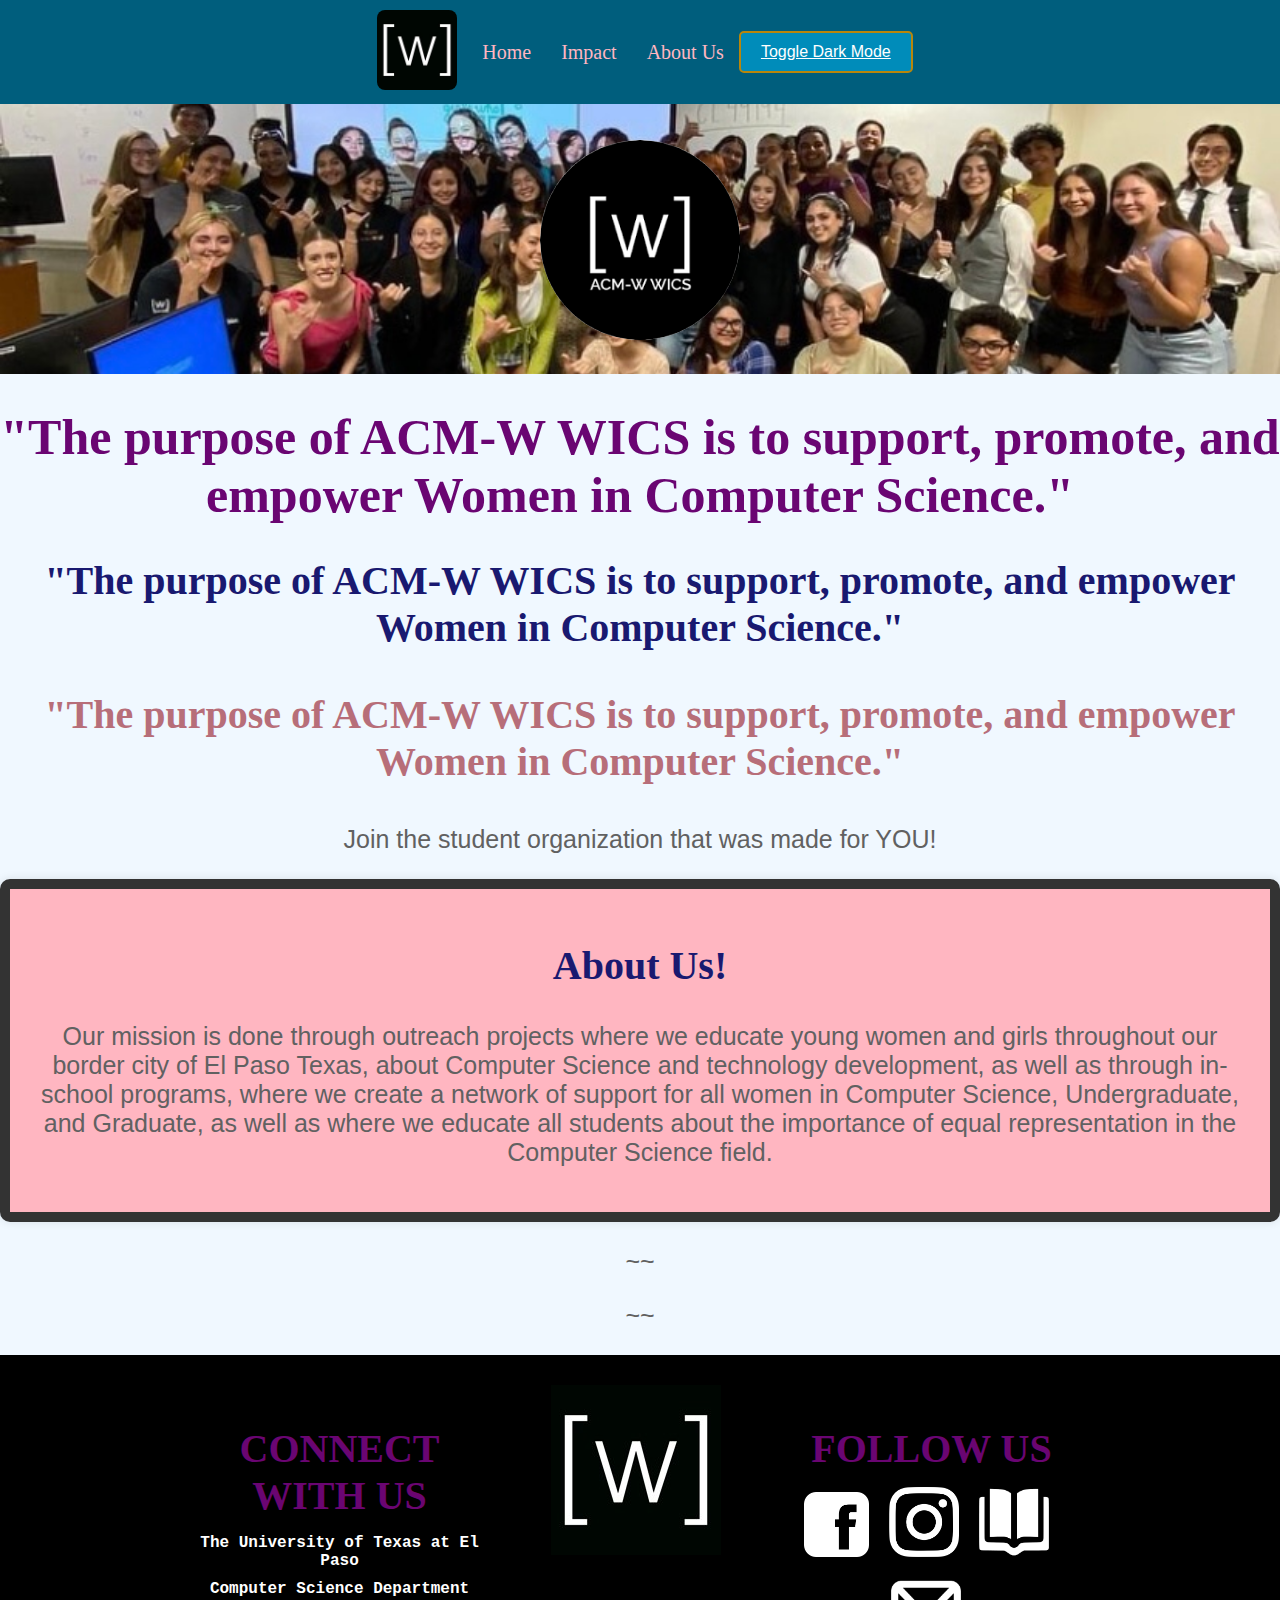
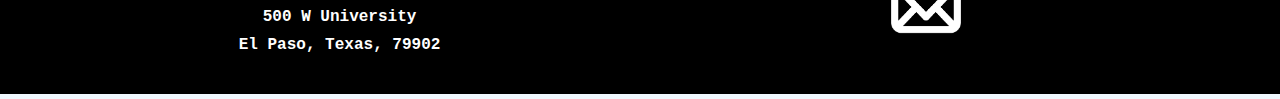
==== index.html @ bd43b9c1 "Add files via upload" ====
<!DOCTYPE html>
<html lang="en">
<head>
    <meta charset="utf-8">
    <meta name="viewport" content="width=device-width, initial-scale=1">
    <link rel="icon" href="ACMW Square.jpeg" type="image/jpeg">
    <title>ACM-W WICS @ UTEP</title>
    <link rel="stylesheet" href="reset.css" type="text/css">
    <link rel="stylesheet" href="style.css" type="text/css">
    <link rel="stylesheet" href="reset-webview.css" type="text/css">

<style>
  .modal {
    display: none;
    position: fixed;
    z-index: 2;
    left: 0;
    top: 0;
    width: 100%;
    height: 100%;
    background-color: rgba(0, 0, 0, 0.4);
    flex-direction: column;
    align-items: center;
    justify-content: center;
  }

  /* Add the styles for the modal content */
  .modal-content {
    background-color: lightsteelblue;
    color: black;
    text-align: center;
    font-size: 3rem;
    display: flex;
    justify-content: center;
    align-items: center;
  }

  /* Adjust the width of the text container within the modal */
  #modal-text-container {
    width: 20rem;
  }

  /* Add the styles for the revealable elements */
  .revealable {
    position: relative;
    transform: translateY(150px);
    opacity: 0;
    transition: all 2s ease;
  }

  /* Add the styles for the revealed elements */
  .revealable.active {
    transform: translateY(0);
    opacity: 1;
  }
</style>

  <div class="navbar ul">
      <ul>
	 <li><img src="ACMW Square.jpeg" alt="Logo"></li>
          <li><a href="index.html">Home</a></li>
          <li><a href="#section-impact">Impact</a></li>
          <li><a href="About_Us.html">About Us</a></li>
          <li><button id="theme-button">Toggle Dark Mode</button></li>
      </ul>
  </div>


  <div class="header-container">
      <div class="header-img">
        <img src="ACMW Circle.png" height="500"  alt="Logo">
      </div>
  </div>

</head>

<body>
    <h1>"The purpose of ACM-W WICS is to support, promote, and empower Women in Computer Science."</h1>
    <h2>"The purpose of ACM-W WICS is to support, promote, and empower Women in Computer Science."</h2>
    <h3> "The purpose of ACM-W WICS is to support, promote, and empower Women in Computer Science."</h3>

    <p>Join the student organization that was made for YOU!</p>
  
    <!--<div class="section revealable" id="section-about">-->
      <section class="diffback">
        <h2>About Us!</h2>
        <p>Our mission is done through outreach projects where we educate young women and girls throughout our border city of El Paso Texas, 
        about Computer Science and technology development, as well as through in-school programs, where we create a network of support for all women in Computer Science, 
        Undergraduate, and Graduate, as well as where we educate all students about the importance of equal representation in the Computer Science field.</p>
      </section>
	<p> ~~ </p>

      
      


      <p> ~~ </p>
    <!-- 

	-->
	<script src="index.js"></script>
	
<div class="footer">
    <div class="container">
        <div class="row">
        
            <div class="col-md-4">
                <h3>CONNECT WITH US</h3>
                <ul>
                    <li>The University of Texas at El Paso</li>
                    <li>Computer Science Department</li>
                    <li>500 W University</li>
                    <li>El Paso, Texas, 79902</li>
                </ul>
            </div>
            
            <div class="col-md-4">
                <img src="ACMW Square.jpeg">
            </div>

            <div class="col-md-4">
                <h3>FOLLOW US</h3>
                <ul class="social-icons">
                    <!--<div class="icon-container">-->
                      <li><img src="facebook.png" class="icon" width="65" height="65" data-destination="https://www.facebook.com/acmwwics/" onclick="redirectToPage(this)"></li>
                      <li><img src="instagram.png" class="icon" width="70" height="70" data-destination="https://www.instagram.com/acmw.wics.utep/" onclick="redirectToPage(this)"></li>
                      <li><img src="icon.png" class="icon" width="70" height="70" data-destination="https://minetracker.utep.edu/organization/acmw" onclick="redirectToPage(this)"></li>
                      <li><img src="white email.png" class="icon" width="70" height="70" data-destination="mailto:acmw@utep.edu" onclick="redirectToPage(this)"></li>
                    
                </ul>
            </div>
        </div>
    </div>
</div>

	
    

  <div id="thanks-modal" class="modal">
    <div class="modal-content">
      <div id="modal-text-container">
        <p id="thanks-modal-content">Thank you for supporting our cause, <span id="modal-person-name"></span>!</p>
      </div>
      <img src="Vector.jpeg" alt="Modal Image" id="modal-image">
    </div>
  </div>

  <script src="index.js"></script>

</body>
</html>
---- style.css ----
html{}
/* Part 1: Navbar */

/* General style rule set for all items in ul */
.navbar ul {
  background-color: #005E7D;
  text-align: center; 
  padding: 10px 0;
  font-size: 16px; 
  list-style-type: none;
  overflow: hidden;
  position: fixed;
  top: 0;
  width: 100%;
  margin-top: 0px;
  z-index: 1000;
  color: white;
  display: flex; /* Use flexbox for centering */
  align-items: center; /* Center vertically */
  justify-content: center; /* Center horizontally */
}
.navbar img {
  max-width: 100px;
  height: auto;
  width: 80%;
  border-radius: 10%;
}

/* Style rule set for individual li */
.navbar ul li {
  color: white;
  margin: 0px;
  margin-top: 0px;
  display: inline-block; /* Align list items horizontally */
}


/* Style rule set for individual li link */
.navbar ul li a {
    font-family: bungee;
    text-align: center;
    font-size: 20px;
    display: block;
    text-decoration: none;
    color: lightpink;
    padding: 10px 15px;
    margin-top: 0px;
}

/* Style rule set for hovered link */
.navbar ul li a:hover {
  /*background-color: #555; */
  text-align: center;
  color: white;
  font-weight: bold;
  margin-top: 0px;
}

/* Part 2: Flexbox */

/* General style rule set for flex container */
.flex-container {
  display: flex;
  flex-direction: row;
  gap: 20px;
}

/* Style rules for flex-item 1 */
.flex-item:nth-of-type(1) {

}
/* Style rules for flex-item 2 */
.flex-item:nth-of-type(2) {

}
/* Style rules for flex-item 3 */
.flex-item:nth-of-type(3) {

}
/* Style set for all flex-items */
.flex-item {
    background: white;
    color: black;
    font-weight: bold;
    text-align: center;
}

body {
  overflow-x: hidden;
    /* Add a background color or image */
    background-color: aliceblue;
    background-image: url('');

    /* Customize the font, size, and color for text*/
    font-family: 'Times New Roman', Times, serif;
    font-size: 16px;
    color: darkblue;
    text-align: center;

    /* Adjust the padding and margins */
    padding-top: 0;
    padding-left: 0;
    padding-right: 0;
    padding-bottom: 0;

    margin-top: 0;
    margin-left: 0;
    margin-right: 0;
    margin-bottom: 0;
}
/*
  Style Text
*/
h1 {
  font-family: Georgia, 'Times New Roman', Times, serif;
    font-size: 50px;
    color: #6A0572;
  text-align: center;
}
h2 {
  font-family: Georgia, 'Times New Roman', Times, serif;
    font-size: 40px;
    color: midnightblue;
  text-align: center;
}
h3 {
  font-family: Georgia, 'Times New Roman', Times, serif;
    font-size: 40px;
    color: #B76E79;
  text-align: center;
}
p {
  font-family: 'Lucida Sans', 'Lucida Sans Regular', 'Lucida Grande', 'Lucida Sans Unicode', Geneva, Verdana, sans-serif;
    font-size: 25px;
    color: #616161;
  text-align: center;
}
a:link {
    color: #0077cc; 
    text-decoration: none; 
  text-align: center;
}
a:visited {
    color: #551a8b; 
    text-decoration: none; 
}
a:hover {
    color: #ff6600; 
    text-decoration: underline; 
}
a:active {
    color: #ff0000; /*(clicked) */
    text-decoration: underline; 
}

.diffback{
  background-color: lightpink;  
  color: #fff; /* Set text color to be visible on the background */
  padding: 20px; /* Adjust padding based on your design */
  border: 10px solid #333; /* Add a border with a color of your choice */
  border-radius: 10px; /* Optional: Add rounded corners for a softer look */
  box-shadow: 0 0 10px rgba(0, 0, 0, 0.1);
}
/*
  Style Lists
*/
ol {

}
ol li {

}
ul {
  list-style: square; /* List style type */
  padding-left: 20px;
}
ul li {

}
.special-text {
  color: red; 
  font-weight: bold; 
  text-transform: uppercase; 
  font-size: 18px; 
}
#unique-element {
  background-color: #0077cc; /* Background color */
  color: white; /* Text color */
  font-family: 'Helvetica Neue', sans-serif; /* Font family */
  text-align: center; /* Text alignment */
  font-size: 24px; /* Larger font size */
}

/*
  Style Buttons
*/
button {
  background-color:  #008CBA;
  border: none;
  color: white;
  font-size: 16px;
  text-align: center;
  padding: 15px 32px;
  cursor: pointer;
}
.header-container {
  background-image: url('WiCS.jpg');
  background-size: cover; 
  background-position: center; /* Center the background image */
  color: #fff;
  padding: 20px;
  text-align: center;
  padding-top: 30px;
  margin-bottom: 20px;
  display: flex;
  flex-direction: column;
  margin-top: 100px;
}
.header-img img{
  max-width: 200px;
  height: auto;
  margin: 10px 20px;
  width: 80%;
  border-radius: 50%;
}
.header-item:nth-of-type(1) {
  float: left;
  width: 35%;
}
.header-item:nth-of-type(2) {
  float: right;
  width: 65%;
}
.header-button {
  background-color: darkred;
  color: #fff;
  padding: 10px 20px;
  text-decoration: none;
  margin: 5px;
  display: inline-block;
  text-align: center;
  font-size: 18px;
  cursor: poiner;
  border: 2px solid black;
}

.footer {
    background-color: black;
    color: #fff;
    padding: 30px 0;
    font-family: 'Montserrat', monospace;
    font-weight: bold;
}

.footer .container {
    max-width: 90%;
    margin: 0 auto;
    padding: 0 15px;
}

.footer .row {
    display: flex;
    flex-wrap: wrap;
    margin-right: -15px;
    margin-left: -15px;
}

.footer .col-md-4 {
    flex: 1;
    max-width: 33%;
    text-align: center;
}

.footer h3 {
    margin-bottom: 15px;
    color: #6A0572;
}

.footer ul {
    list-style: none;
    margin: 0px;
    padding: 0;
}

.footer li {
    margin-bottom: 10px;
}

.social-icons li {
    display: inline-block;
    margin-right: 10px;
}

.social-icons li a {
    color: white;
    font-size: 30px;
}


.body-img{
  /*size: cover;*/
  height: auto;
  width: auto;
}


/* Add style to button */
#theme-button {
  text-decoration: underline; 
  font-family: 'Helvetica Neue', sans-serif; /* Change the font of the text */
  color: white; /* Change the text color to white */
  padding: 10px 20px; /* Add padding to increase the clickable area */
  border: 2px solid darkgoldenrod; /* Add a solid border with a color */
  border-radius: 5px; /* Add rounded corners */
}

/* Customize Dark Mode Theme */
.dark-mode {
  background-color: darkblue;
  color: white;
}

/* Set up Flexbox for the petition container */
.petition-container {
  display: flex;          /* Display children in a row */
  flex-direction: row;    /* Align children in a row */
  gap: 20px;              /* Space between children */
  width: 100%;            /* Occupy the full width */
  padding-bottom: 50px;   /* Add padding at the bottom */
}

/* Style for the petition paragraph */
.petition-para {
  width: 55%;             /* Occupy 55% of the container width */
  padding-right: 10px;    /* Add some right padding */
}

/* Style for the signatures */
.signatures {
  width: 45%;             /* Occupy 45% of the container width */
  padding-right: 10px;    /* Add some right padding */
}


/* Add to CSS file */
.error {
  border-style: solid;
  border-width: 2px;
  border-color: red;
  background:pink;
}

let animation {
  revealDistance: 150,
  initialOpacity: 0,
  transitionDelay: 0,
  transitionDuration: '2s',
  transitionProperty: 'all',
  transitionTimingFunction: 'ease'
};

/* Add this to your CSS file */

/* Style for revealable elements */
.revealable {
  position: relative;
  transform: translateY(150px);
  opacity: 0;
  transition: all 2s ease;
}

/* Style for revealed elements */
.revealable.active {
  transform: translateY(0);
  opacity: 1;
}

<style>
  /* the modal that covers the background and prevents user interactions */
  .modal {
    display: none;
    position: fixed;
    z-index: 2;
    left: 0;
    top: 0;
    width: 100%;
    height: 100%;
    background-color: rgba(0,0,0,0.4);
    flex-direction: column;
    align-items: center;
    justify-content: center;
  }

  /* box that contains all the content and images */
  .modal-content {
    background-color: lightsteelblue;
    color: black;
    text-align: center;
    font-size: 3rem;
    display: flex;
    justify-content: center;
    align-items: center;
  }

  #thanks-modal-content {
    width: 20rem;
  }

  #modal-text-container {
    width: 20rem;
    display: flex;
    flex-direction: column;
    align-items: center;
    justify-content: center;
  }
</style>

/* Add the following styles for the modal close button */
#modal-close-button {
  background-color: #555;
  color: white;
  border: none;
  padding: 10px 20px;
  cursor: pointer;
  margin-top: 20px;
}

/* Add the following styles to the body when the modal is open */
body.modal-open {
  overflow: hidden; /* Prevent scrolling when the modal is open */
}

/* Add the following styles for the reduce motion button */
#reduceMotionButton {
  text-decoration: underline;
  font-family: 'Helvetica Neue', sans-serif;
  color: white;
  padding: 10px 20px;
  border: 2px solid darkgoldenrod;
  border-radius: 5px;
  margin-left: 20px;
}
.revealable {
  position: relative;
  transform: translateY(150px);
  opacity: 0;
  transition: all 2s ease;
}
/* Add the styles for the revealed elements */
.revealable.active {
  transform: translateY(0);
  opacity: 1;
}

/* Officer Pictures*/

.container{
  width: auto; /* 100% */
  height: auto;
  display: flex;
  justify-content: space-around;
  align-items: center;
  flex-direction: wrap;
}
.container .card{
  position: relative;
  width: auto; 
  height: auto;
  margin: 10px;
  padding: 15px;
  background: linear-gradient(60deg, #e91e63 0%, #03a9f4 100%);
  overflow: hidden;
  border-radius: 20px;
  box-shadow: 0px 0px 15px rgba(0,0,0,0.3);
  transition: 0.3s ease;
}
.container .card h2{
  z-index: 99;
  position: absolute;
  bottom: 25px;
  right: auto;
  font-size: 40px;
  font-weight: 700;
  color: #fff;
  pointer-events: none;
  transition: 0.2s ease;
  text-shadow: 0 0 15px rgba(0,0,0,0.5);
}
.container .card p{
  z-index: 99;
  position: absolute;
  bottom: 70px;
  right: 130px;
  width: 150px;
  font-size: 12px;
  color: #fff;
  opacity: 0;
  text-align: right;
  letter-spacing: 1px;
  transition: 0.2s ease;
}
.container .card span{
  z-index: 99;
  position: absolute;
  top: 60px;
  right: 35px;
  color: #fff;
  font-size: 12px;
  letter-spacing: 1px;
  writing-mode: vertical-lr;
  transition: 0.2s ease;
  opacity: 0.7;
}
.container .card .pic{
  z-index: 100;
  background-size: cover;
  border-radius: 12px;
  filter: grayscale(100%);
  transition: 0.3s ease;
}
.container .card button{
  position: absolute;
  right: 30px;
  bottom: 40px;
  width: 30px;
  height: 30px;
  background-color: #772a9b;
  border: none;
  border-radius: 30px;
  cursor: pointer;
  outline: none;
  opacity: 1;
  transition: 0.3s ease;
}
.container .card .icon-container {
  position: absolute;
  bottom: 10px;
  transform: translateX(-50%);
  opacity: 0;
  transition: 0.2s ease;
}

.container .card .icon-container .icon {
  font-size: 24px;
  color: #fff;
  cursor: pointer;
}

.container .card:hover .icon-container {
  opacity: 1;
  right: 0px;
}
.container .card:hover button{
  transform: scale(16.5);
  opacity: 0.5;
}
.container .card:hover h2{
  bottom: 80px;
  right: 50px;
}
.container .card:hover p{
  opacity: 1;
  right: 60px;
}
.container .card:hover span{
  opacity: 0;
  top: 80px;
}
.container .card:hover .pic{
  filter: grayscale(0);
  width: 470px;
}
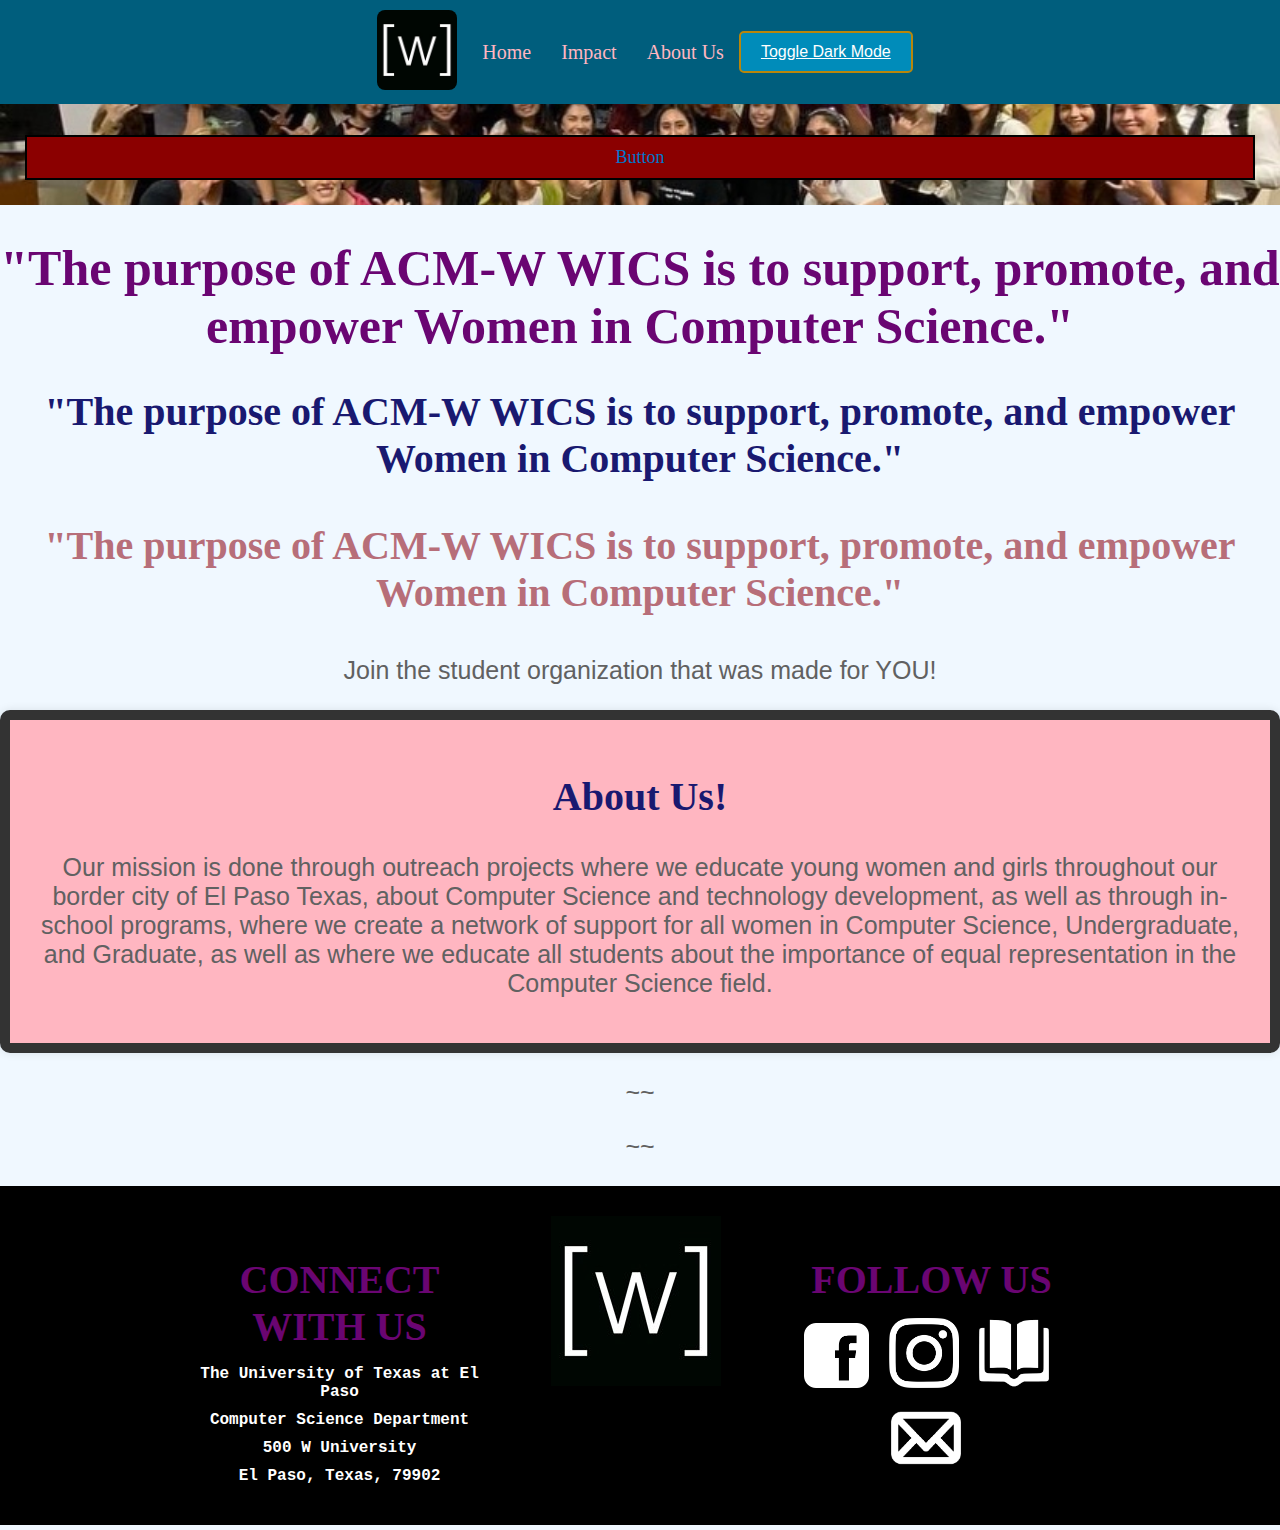
==== commit d0ec62bd: "Update index.html" ====
--- a/index.html
+++ b/index.html
@@ -66,11 +66,20 @@
   </div>
 
 
-  <div class="header-container">
-      <div class="header-img">
-        <img src="ACMW Circle.png" height="500"  alt="Logo">
-      </div>
+  <div class="header-container" style="background-image: url('WiCS.jpg');">
+  <div class="header-img">
+    <img src="women.jpg" alt="Image 1">
+    <img src="hallowen.jpg" alt="Image 2">
+    <img src="google.jpg" alt="Image 3">
   </div>
+  <div class="header-item header-item-1">
+    <!-- Content for the left side of the header -->
+  </div>
+  <div class="header-item header-item-2">
+    <!-- Content for the right side of the header -->
+  </div>
+  <a href="#" class="header-button">Button</a>
+</div>
 
 </head>
 
@@ -148,4 +157,4 @@
   <script src="index.js"></script>
 
 </body>
-</html>+</html>
--- a/style.css
+++ b/style.css
@@ -204,9 +204,10 @@
   cursor: pointer;
 }
 .header-container {
-  background-image: url('WiCS.jpg');
-  background-size: cover; 
-  background-position: center; /* Center the background image */
+  position: relative;
+  overflow: hidden;
+  background-size: cover;
+  background-position: center;
   color: #fff;
   padding: 20px;
   text-align: center;
@@ -217,16 +218,48 @@
   margin-top: 100px;
 }
 .header-img img{
-  max-width: 200px;
+  max-width: 100%; /* Use 100% to make sure the image stays within its container */
   height: auto;
-  margin: 10px 20px;
-  width: 80%;
   border-radius: 50%;
-}
+  opacity: 0; /* Initially hide all images */
+  position: absolute;
+  top: 0;
+  left: 0;
+  transition: opacity 1s ease-in-out; /* Add a smooth transition effect */
+}
+/* Keyframes for the slideshow effect */
+@keyframes fadeInOut {
+  0% {
+    opacity: 0;
+  }
+  25% {
+    opacity: 1;
+  }
+  75% {
+    opacity: 1;
+  }
+  100% {
+    opacity: 0;
+  }
+}
+/* Apply the animation to each image with a delay for the timing */
+.header-img img:nth-child(1) {
+  animation: fadeInOut 12s infinite 0s; /* Change the duration and delay accordingly */
+}
+
+.header-img img:nth-child(2) {
+  animation: fadeInOut 12s infinite 4s; /* Adjust the delay to sync with the first image */
+}
+
+.header-img img:nth-child(3) {
+  animation: fadeInOut 12s infinite 8s; /* Adjust the delay to sync with the second image */
+}
+
 .header-item:nth-of-type(1) {
   float: left;
   width: 35%;
 }
+
 .header-item:nth-of-type(2) {
   float: right;
   width: 65%;
@@ -240,7 +273,7 @@
   display: inline-block;
   text-align: center;
   font-size: 18px;
-  cursor: poiner;
+  cursor: pointer; /* Correct the typo in cursor property */
   border: 2px solid black;
 }
 
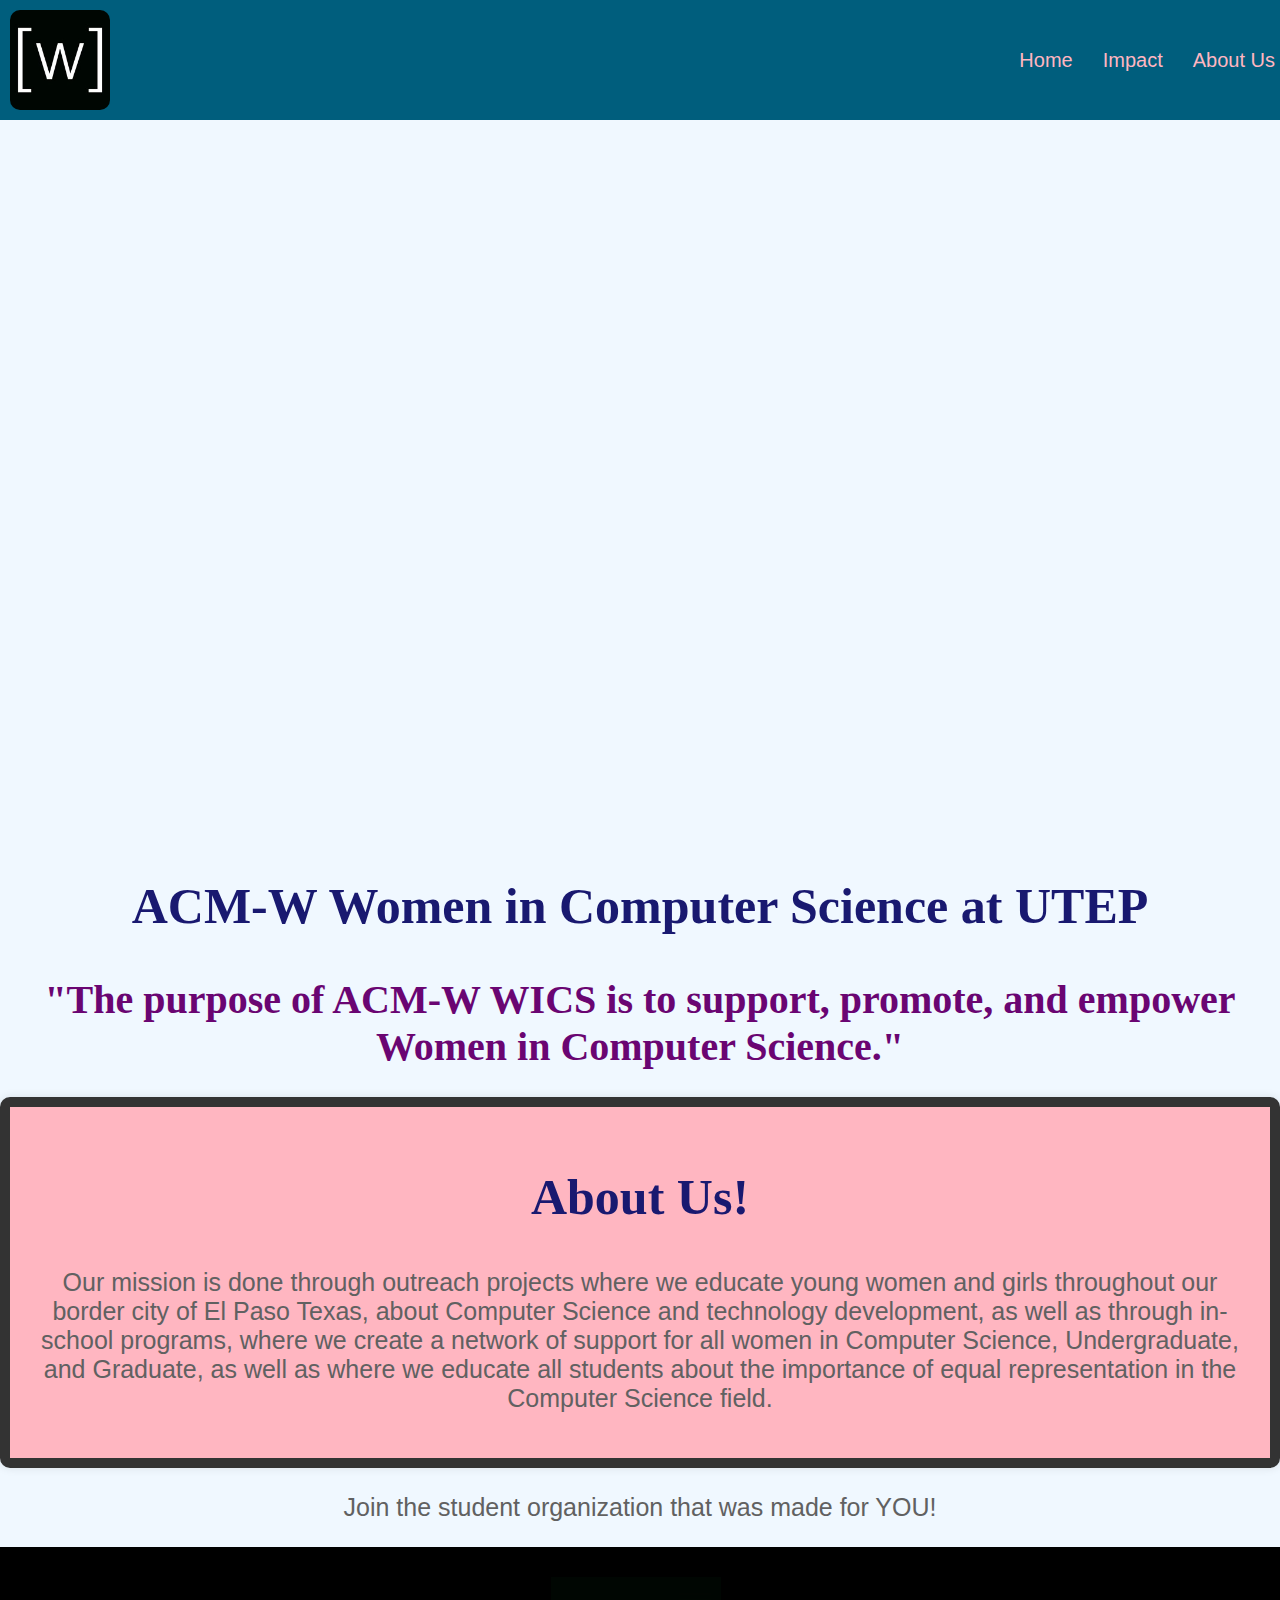
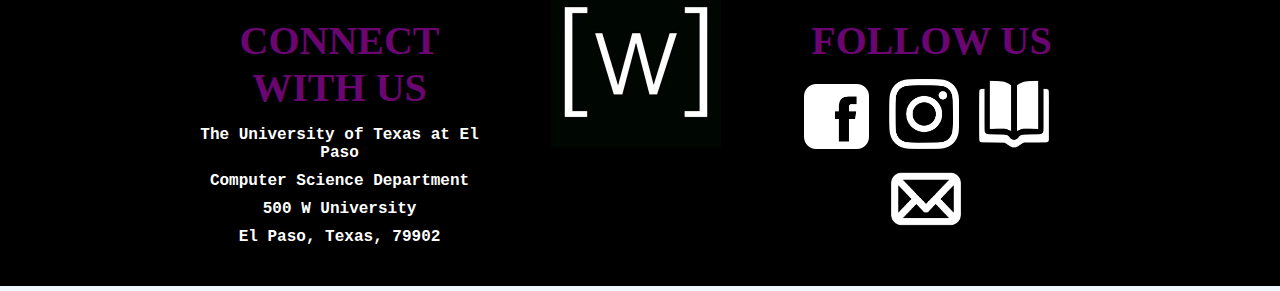
==== commit 518142ae: "Update index.html" ====
--- a/index.html
+++ b/index.html
@@ -55,58 +55,45 @@
   }
 </style>
 
-  <div class="navbar ul">
-      <ul>
-	 <li><img src="ACMW Square.jpeg" alt="Logo"></li>
-          <li><a href="index.html">Home</a></li>
-          <li><a href="#section-impact">Impact</a></li>
-          <li><a href="About_Us.html">About Us</a></li>
-          <li><button id="theme-button">Toggle Dark Mode</button></li>
-      </ul>
+  <div class="navbar">
+    <img src="ACMW Square.jpeg" alt="Logo">
+    <ul>
+        <li><a href="index.html">Home</a></li>
+        <li><a href="#section-impact">Impact</a></li>
+        <li><a href="About_Us.html">About Us</a></li>
+        <!--<li><button id="theme-button">Toggle Dark Mode</button></li>-->
+    </ul>
   </div>
 
 
-  <div class="header-container" style="background-image: url('WiCS.jpg');">
+
+
+  <div class="header-container">
   <div class="header-img">
-    <img src="women.jpg" alt="Image 1">
-    <img src="hallowen.jpg" alt="Image 2">
-    <img src="google.jpg" alt="Image 3">
+    <img src="women.jpg" alt="Image 1" />
+    <img src="hallowen.jpg" alt="Image 2" />
+    <img src="google.jpg" alt="Image 3" />
   </div>
-  <div class="header-item header-item-1">
-    <!-- Content for the left side of the header -->
-  </div>
-  <div class="header-item header-item-2">
-    <!-- Content for the right side of the header -->
-  </div>
-  <a href="#" class="header-button">Button</a>
+  <!--<button class="header-button prev-button">Previous</button>
+  <button class="header-button next-button">Next</button> -->
 </div>
+
 
 </head>
 
 <body>
+    <h2>ACM-W Women in Computer Science at UTEP</h2>
     <h1>"The purpose of ACM-W WICS is to support, promote, and empower Women in Computer Science."</h1>
-    <h2>"The purpose of ACM-W WICS is to support, promote, and empower Women in Computer Science."</h2>
-    <h3> "The purpose of ACM-W WICS is to support, promote, and empower Women in Computer Science."</h3>
-
-    <p>Join the student organization that was made for YOU!</p>
-  
-    <!--<div class="section revealable" id="section-about">-->
+    
       <section class="diffback">
         <h2>About Us!</h2>
         <p>Our mission is done through outreach projects where we educate young women and girls throughout our border city of El Paso Texas, 
         about Computer Science and technology development, as well as through in-school programs, where we create a network of support for all women in Computer Science, 
         Undergraduate, and Graduate, as well as where we educate all students about the importance of equal representation in the Computer Science field.</p>
       </section>
-	<p> ~~ </p>
 
-      
-      
-
-
-      <p> ~~ </p>
-    <!-- 
-
-	-->
+     <p>Join the student organization that was made for YOU!</p>
+    
 	<script src="index.js"></script>
 	
 <div class="footer">
--- a/style.css
+++ b/style.css
@@ -2,59 +2,82 @@
 /* Part 1: Navbar */
 
 /* General style rule set for all items in ul */
+/* Navbar container */
+.navbar {
+    display: flex;
+    justify-content: space-between;
+    align-items: center;
+    background-color: #005E7D;
+    padding: 10px;
+    position: fixed;
+    top: 0;
+    width: 100%;
+    z-index: 1000;
+}
+
+/* Logo */
+.navbar img {
+    max-width: 100px;
+    height: auto;
+    width: 80%;
+    border-radius: 10%;
+}
+
+/* Navigation list */
 .navbar ul {
-  background-color: #005E7D;
-  text-align: center; 
-  padding: 10px 0;
-  font-size: 16px; 
-  list-style-type: none;
-  overflow: hidden;
-  position: fixed;
-  top: 0;
-  width: 100%;
-  margin-top: 0px;
-  z-index: 1000;
-  color: white;
-  display: flex; /* Use flexbox for centering */
-  align-items: center; /* Center vertically */
-  justify-content: center; /* Center horizontally */
-}
-.navbar img {
-  max-width: 100px;
-  height: auto;
-  width: 80%;
-  border-radius: 10%;
-}
-
-/* Style rule set for individual li */
+    list-style-type: none;
+    margin: 0;
+    padding: 0;
+    display: flex;
+}
+
+/* Navigation items */
 .navbar ul li {
-  color: white;
-  margin: 0px;
-  margin-top: 0px;
-  display: inline-block; /* Align list items horizontally */
-}
-
-
-/* Style rule set for individual li link */
+    margin: 0;
+}
+
+/* Navigation links */
 .navbar ul li a {
-    font-family: bungee;
+    font-family: 'Bungee', sans-serif;
     text-align: center;
     font-size: 20px;
-    display: block;
     text-decoration: none;
     color: lightpink;
     padding: 10px 15px;
-    margin-top: 0px;
-}
-
-/* Style rule set for hovered link */
+    border-radius: 5px; /* Add rounded corners */
+    transition: background-color 0.3s, color 0.3s; /* Smooth transition */
+}
+
+/* Hover effect */
 .navbar ul li a:hover {
-  /*background-color: #555; */
-  text-align: center;
-  color: white;
-  font-weight: bold;
-  margin-top: 0px;
-}
+    color: white;
+    background-color: #003C4E; /* Darker background on hover */
+    font-weight: bold;
+}
+
+/* Responsive adjustments */
+@media (max-width: 768px) {
+    .navbar {
+        flex-direction: column;
+        align-items: flex-start;
+        padding: 20px;
+    }
+
+    .navbar ul {
+        margin-top: 10px;
+    }
+
+    .navbar ul li {
+        margin-bottom: 10px;
+    }
+
+    .navbar ul li:not(:first-child) {
+        margin-right: 0;
+    }
+}
+
+
+
 
 /* Part 2: Flexbox */
 
@@ -113,13 +136,13 @@
 */
 h1 {
   font-family: Georgia, 'Times New Roman', Times, serif;
-    font-size: 50px;
+    font-size: 40px;
     color: #6A0572;
   text-align: center;
 }
 h2 {
   font-family: Georgia, 'Times New Roman', Times, serif;
-    font-size: 40px;
+    font-size: 50px;
     color: midnightblue;
   text-align: center;
 }
@@ -203,6 +226,8 @@
   padding: 15px 32px;
   cursor: pointer;
 }
+
+/*Slide Pictures (header)*/
 .header-container {
   position: relative;
   overflow: hidden;
@@ -212,57 +237,47 @@
   padding: 20px;
   text-align: center;
   padding-top: 30px;
-  margin-bottom: 20px;
   display: flex;
   flex-direction: column;
-  margin-top: 100px;
-}
-.header-img img{
-  max-width: 100%; /* Use 100% to make sure the image stays within its container */
-  height: auto;
-  border-radius: 50%;
-  opacity: 0; /* Initially hide all images */
+  margin-top: 74px;
+  margin-left: -20px;
+  width: 100%;
+}
+.header-img {
+  width: 100%;
+  height: 711px; 
+  overflow: hidden;
+  position: relative;
+}
+.header-img img {
+  width: 100%;
+  height: 100%;
+  object-fit: cover;
+  opacity: 0;
   position: absolute;
   top: 0;
   left: 0;
-  transition: opacity 1s ease-in-out; /* Add a smooth transition effect */
-}
-/* Keyframes for the slideshow effect */
+  transition: opacity 1s ease-in-out;
+}
+.header-img img.active {
+  opacity: 1;
+}
 @keyframes fadeInOut {
-  0% {
+  0%, 100% {
     opacity: 0;
   }
-  25% {
+  25%, 75% {
     opacity: 1;
   }
-  75% {
-    opacity: 1;
-  }
-  100% {
-    opacity: 0;
-  }
-}
-/* Apply the animation to each image with a delay for the timing */
+}
 .header-img img:nth-child(1) {
-  animation: fadeInOut 12s infinite 0s; /* Change the duration and delay accordingly */
-}
-
+  animation: fadeInOut 12s infinite 0s;
+}
 .header-img img:nth-child(2) {
-  animation: fadeInOut 12s infinite 4s; /* Adjust the delay to sync with the first image */
-}
-
+  animation: fadeInOut 12s infinite 2s;
+}
 .header-img img:nth-child(3) {
-  animation: fadeInOut 12s infinite 8s; /* Adjust the delay to sync with the second image */
-}
-
-.header-item:nth-of-type(1) {
-  float: left;
-  width: 35%;
-}
-
-.header-item:nth-of-type(2) {
-  float: right;
-  width: 65%;
+  animation: fadeInOut 12s infinite 8s;
 }
 .header-button {
   background-color: darkred;
@@ -273,10 +288,22 @@
   display: inline-block;
   text-align: center;
   font-size: 18px;
-  cursor: pointer; /* Correct the typo in cursor property */
+  cursor: pointer;
   border: 2px solid black;
 }
-
+.prev-button, .next-button {
+  position: absolute;
+  top: 50%;
+  transform: translateY(-50%);
+}
+.prev-button {
+  left: 20px;
+}
+.next-button {
+  right: 20px;
+}
+
+/*Footer*/
 .footer {
     background-color: black;
     color: #fff;
@@ -284,46 +311,38 @@
     font-family: 'Montserrat', monospace;
     font-weight: bold;
 }
-
 .footer .container {
     max-width: 90%;
     margin: 0 auto;
     padding: 0 15px;
 }
-
 .footer .row {
     display: flex;
     flex-wrap: wrap;
     margin-right: -15px;
     margin-left: -15px;
 }
-
 .footer .col-md-4 {
     flex: 1;
     max-width: 33%;
     text-align: center;
 }
-
 .footer h3 {
     margin-bottom: 15px;
     color: #6A0572;
 }
-
 .footer ul {
     list-style: none;
     margin: 0px;
     padding: 0;
 }
-
 .footer li {
     margin-bottom: 10px;
 }
-
 .social-icons li {
     display: inline-block;
     margin-right: 10px;
 }
-
 .social-icons li a {
     color: white;
     font-size: 30px;
@@ -392,7 +411,7 @@
   transitionTimingFunction: 'ease'
 };
 
-/* Add this to your CSS file */
+
 
 /* Style for revealable elements */
 .revealable {
@@ -485,8 +504,8 @@
   opacity: 1;
 }
 
+
 /* Officer Pictures*/
-
 .container{
   width: auto; /* 100% */
   height: auto;
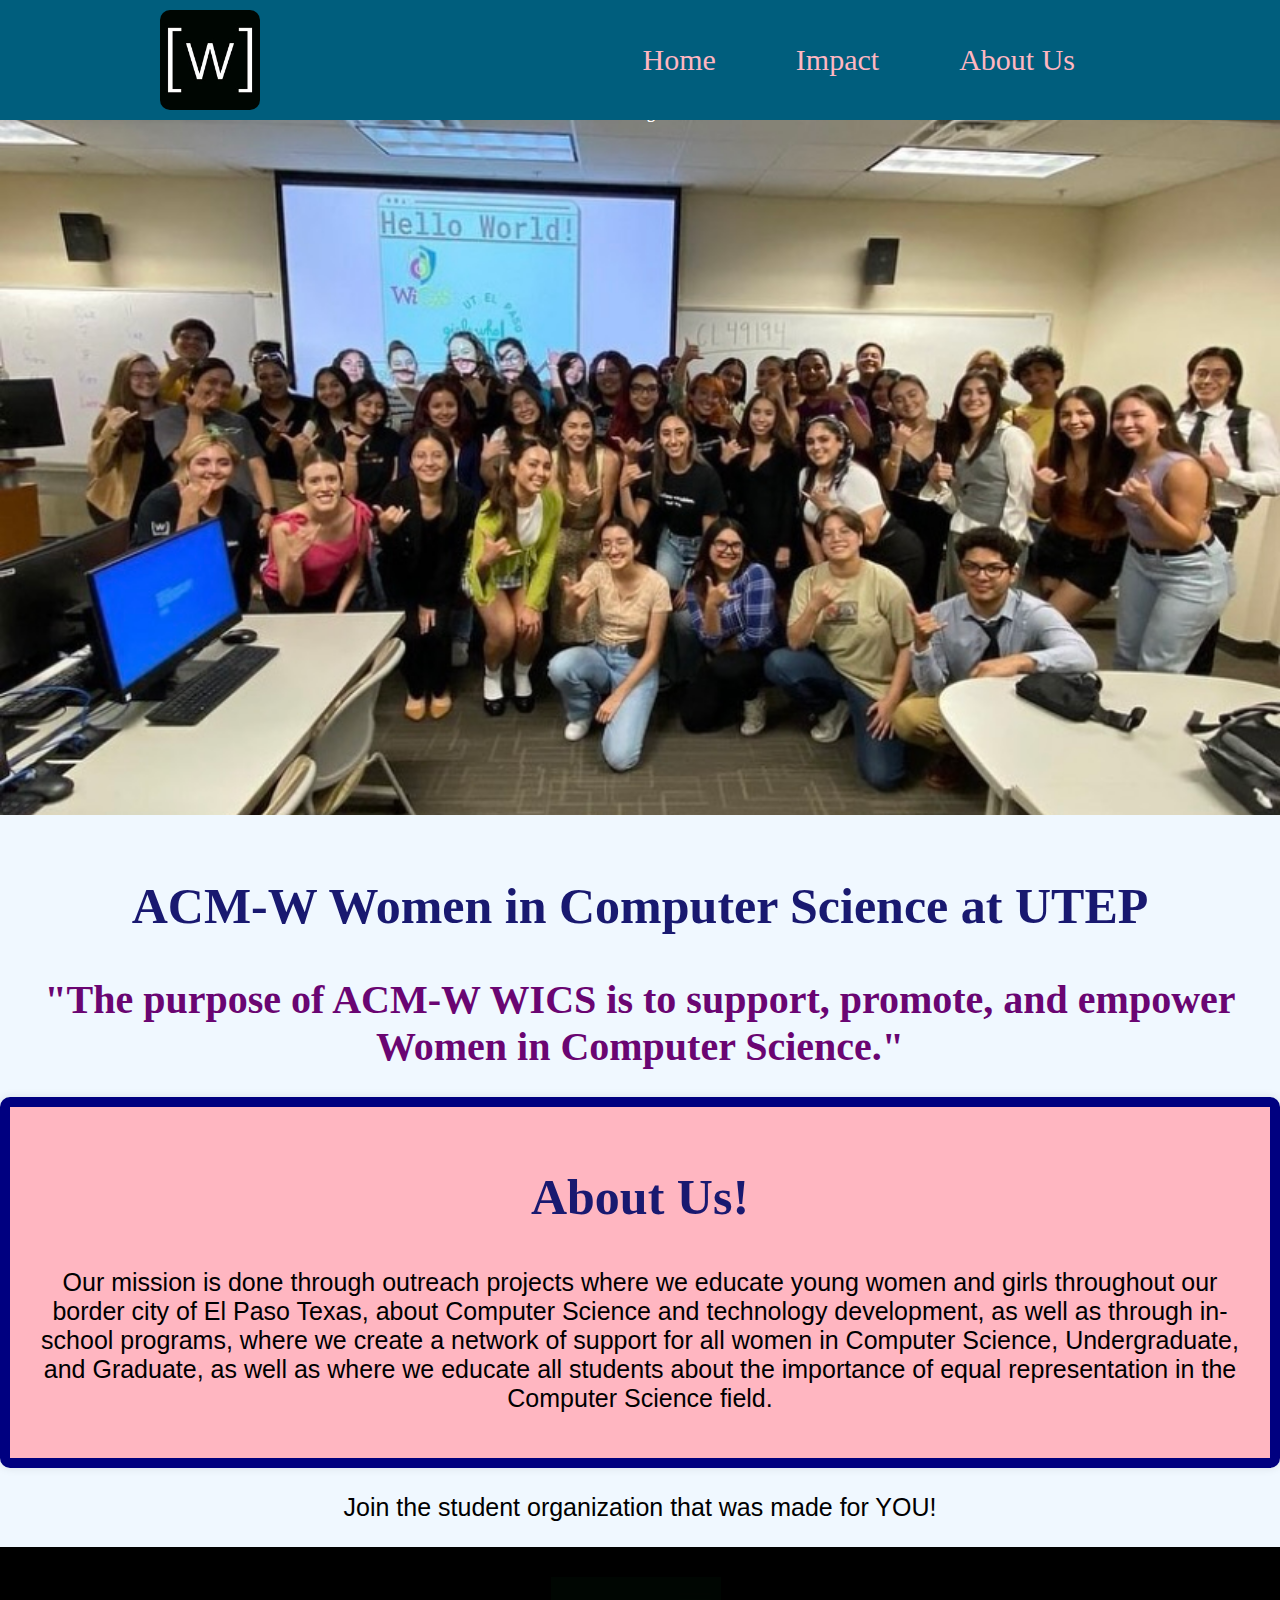
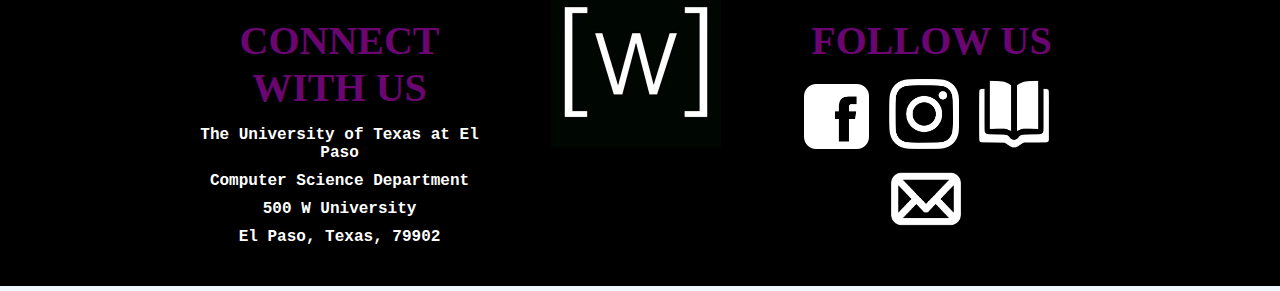
==== commit f7c80bdd: "Update index.html" ====
--- a/index.html
+++ b/index.html
@@ -5,55 +5,9 @@
     <meta name="viewport" content="width=device-width, initial-scale=1">
     <link rel="icon" href="ACMW Square.jpeg" type="image/jpeg">
     <title>ACM-W WICS @ UTEP</title>
-    <link rel="stylesheet" href="reset.css" type="text/css">
     <link rel="stylesheet" href="style.css" type="text/css">
-    <link rel="stylesheet" href="reset-webview.css" type="text/css">
 
-<style>
-  .modal {
-    display: none;
-    position: fixed;
-    z-index: 2;
-    left: 0;
-    top: 0;
-    width: 100%;
-    height: 100%;
-    background-color: rgba(0, 0, 0, 0.4);
-    flex-direction: column;
-    align-items: center;
-    justify-content: center;
-  }
-
-  /* Add the styles for the modal content */
-  .modal-content {
-    background-color: lightsteelblue;
-    color: black;
-    text-align: center;
-    font-size: 3rem;
-    display: flex;
-    justify-content: center;
-    align-items: center;
-  }
-
-  /* Adjust the width of the text container within the modal */
-  #modal-text-container {
-    width: 20rem;
-  }
-
-  /* Add the styles for the revealable elements */
-  .revealable {
-    position: relative;
-    transform: translateY(150px);
-    opacity: 0;
-    transition: all 2s ease;
-  }
-
-  /* Add the styles for the revealed elements */
-  .revealable.active {
-    transform: translateY(0);
-    opacity: 1;
-  }
-</style>
+  
 
   <div class="navbar">
     <img src="ACMW Square.jpeg" alt="Logo">
@@ -66,17 +20,15 @@
   </div>
 
 
-
-
   <div class="header-container">
-  <div class="header-img">
-    <img src="women.jpg" alt="Image 1" />
-    <img src="hallowen.jpg" alt="Image 2" />
-    <img src="google.jpg" alt="Image 3" />
-  </div>
+      <div class="header-img">
+        <img src="WiCS.jpg" alt="Image 1" />
+        <img src="women.jpg" alt="Image 2" />
+        <img src="hallowen.jpg" alt="Image 3" />
+      </div>
   <!--<button class="header-button prev-button">Previous</button>
   <button class="header-button next-button">Next</button> -->
-</div>
+  </div>
 
 
 </head>
@@ -84,17 +36,19 @@
 <body>
     <h2>ACM-W Women in Computer Science at UTEP</h2>
     <h1>"The purpose of ACM-W WICS is to support, promote, and empower Women in Computer Science."</h1>
-    
-      <section class="diffback">
-        <h2>About Us!</h2>
-        <p>Our mission is done through outreach projects where we educate young women and girls throughout our border city of El Paso Texas, 
+
+    <section class="diffback">
+      <h2>About Us!</h2>
+      <p>Our mission is done through outreach projects where we educate young women and girls throughout our border city of El Paso Texas, 
         about Computer Science and technology development, as well as through in-school programs, where we create a network of support for all women in Computer Science, 
         Undergraduate, and Graduate, as well as where we educate all students about the importance of equal representation in the Computer Science field.</p>
-      </section>
+    </section>
+  
+    
 
      <p>Join the student organization that was made for YOU!</p>
     
-	<script src="index.js"></script>
+	
 	
 <div class="footer">
     <div class="container">
@@ -132,14 +86,14 @@
 	
     
 
-  <div id="thanks-modal" class="modal">
+  <!--<div id="thanks-modal" class="modal">
     <div class="modal-content">
       <div id="modal-text-container">
         <p id="thanks-modal-content">Thank you for supporting our cause, <span id="modal-person-name"></span>!</p>
       </div>
       <img src="Vector.jpeg" alt="Modal Image" id="modal-image">
     </div>
-  </div>
+  </div>-->
 
   <script src="index.js"></script>
 
--- a/style.css
+++ b/style.css
@@ -21,6 +21,7 @@
     height: auto;
     width: 80%;
     border-radius: 10%;
+    margin-left: 150px;
 }
 
 /* Navigation list */
@@ -29,6 +30,7 @@
     margin: 0;
     padding: 0;
     display: flex;
+    margin-right: 150px;
 }
 
 /* Navigation items */
@@ -38,14 +40,15 @@
 
 /* Navigation links */
 .navbar ul li a {
-    font-family: 'Bungee', sans-serif;
+    font-family: bungee;
     text-align: center;
-    font-size: 20px;
+    font-size: 30px;
     text-decoration: none;
     color: lightpink;
     padding: 10px 15px;
     border-radius: 5px; /* Add rounded corners */
     transition: background-color 0.3s, color 0.3s; /* Smooth transition */
+    margin-right: 50px;
 }
 
 /* Hover effect */
@@ -155,7 +158,7 @@
 p {
   font-family: 'Lucida Sans', 'Lucida Sans Regular', 'Lucida Grande', 'Lucida Sans Unicode', Geneva, Verdana, sans-serif;
     font-size: 25px;
-    color: #616161;
+    color: #000000;
   text-align: center;
 }
 a:link {
@@ -178,9 +181,9 @@
 
 .diffback{
   background-color: lightpink;  
-  color: #fff; /* Set text color to be visible on the background */
+  color: #000080; /* Set text color to be visible on the background */
   padding: 20px; /* Adjust padding based on your design */
-  border: 10px solid #333; /* Add a border with a color of your choice */
+  border: 10px solid #000080; /* Add a border with a color of your choice */
   border-radius: 10px; /* Optional: Add rounded corners for a softer look */
   box-shadow: 0 0 10px rgba(0, 0, 0, 0.1);
 }
@@ -243,9 +246,10 @@
   margin-left: -20px;
   width: 100%;
 }
+
 .header-img {
   width: 100%;
-  height: 711px; 
+  height: 711px;
   overflow: hidden;
   position: relative;
 }
@@ -253,32 +257,44 @@
   width: 100%;
   height: 100%;
   object-fit: cover;
-  opacity: 0;
+  opacity: 1; /* Set initial opacity to 1 */
   position: absolute;
   top: 0;
   left: 0;
   transition: opacity 1s ease-in-out;
 }
+
 .header-img img.active {
   opacity: 1;
 }
+
 @keyframes fadeInOut {
-  0%, 100% {
+  0%, 25% {
     opacity: 0;
   }
-  25%, 75% {
+  26%, 50% {
     opacity: 1;
   }
-}
+  51%, 75% {
+    opacity: 0;
+  }
+  76%, 100% {
+    opacity: 1;
+  }
+}
+
 .header-img img:nth-child(1) {
   animation: fadeInOut 12s infinite 0s;
 }
+
 .header-img img:nth-child(2) {
-  animation: fadeInOut 12s infinite 2s;
-}
+  animation: fadeInOut 12s infinite 4s;
+}
+
 .header-img img:nth-child(3) {
   animation: fadeInOut 12s infinite 8s;
 }
+
 .header-button {
   background-color: darkred;
   color: #fff;
@@ -622,3 +638,12 @@
   filter: grayscale(0);
   width: 470px;
 }
+
+.revealable {
+  opacity: 0;
+  transition: opacity 2s ease;
+}
+
+.revealable.active {
+  opacity: 1;
+}
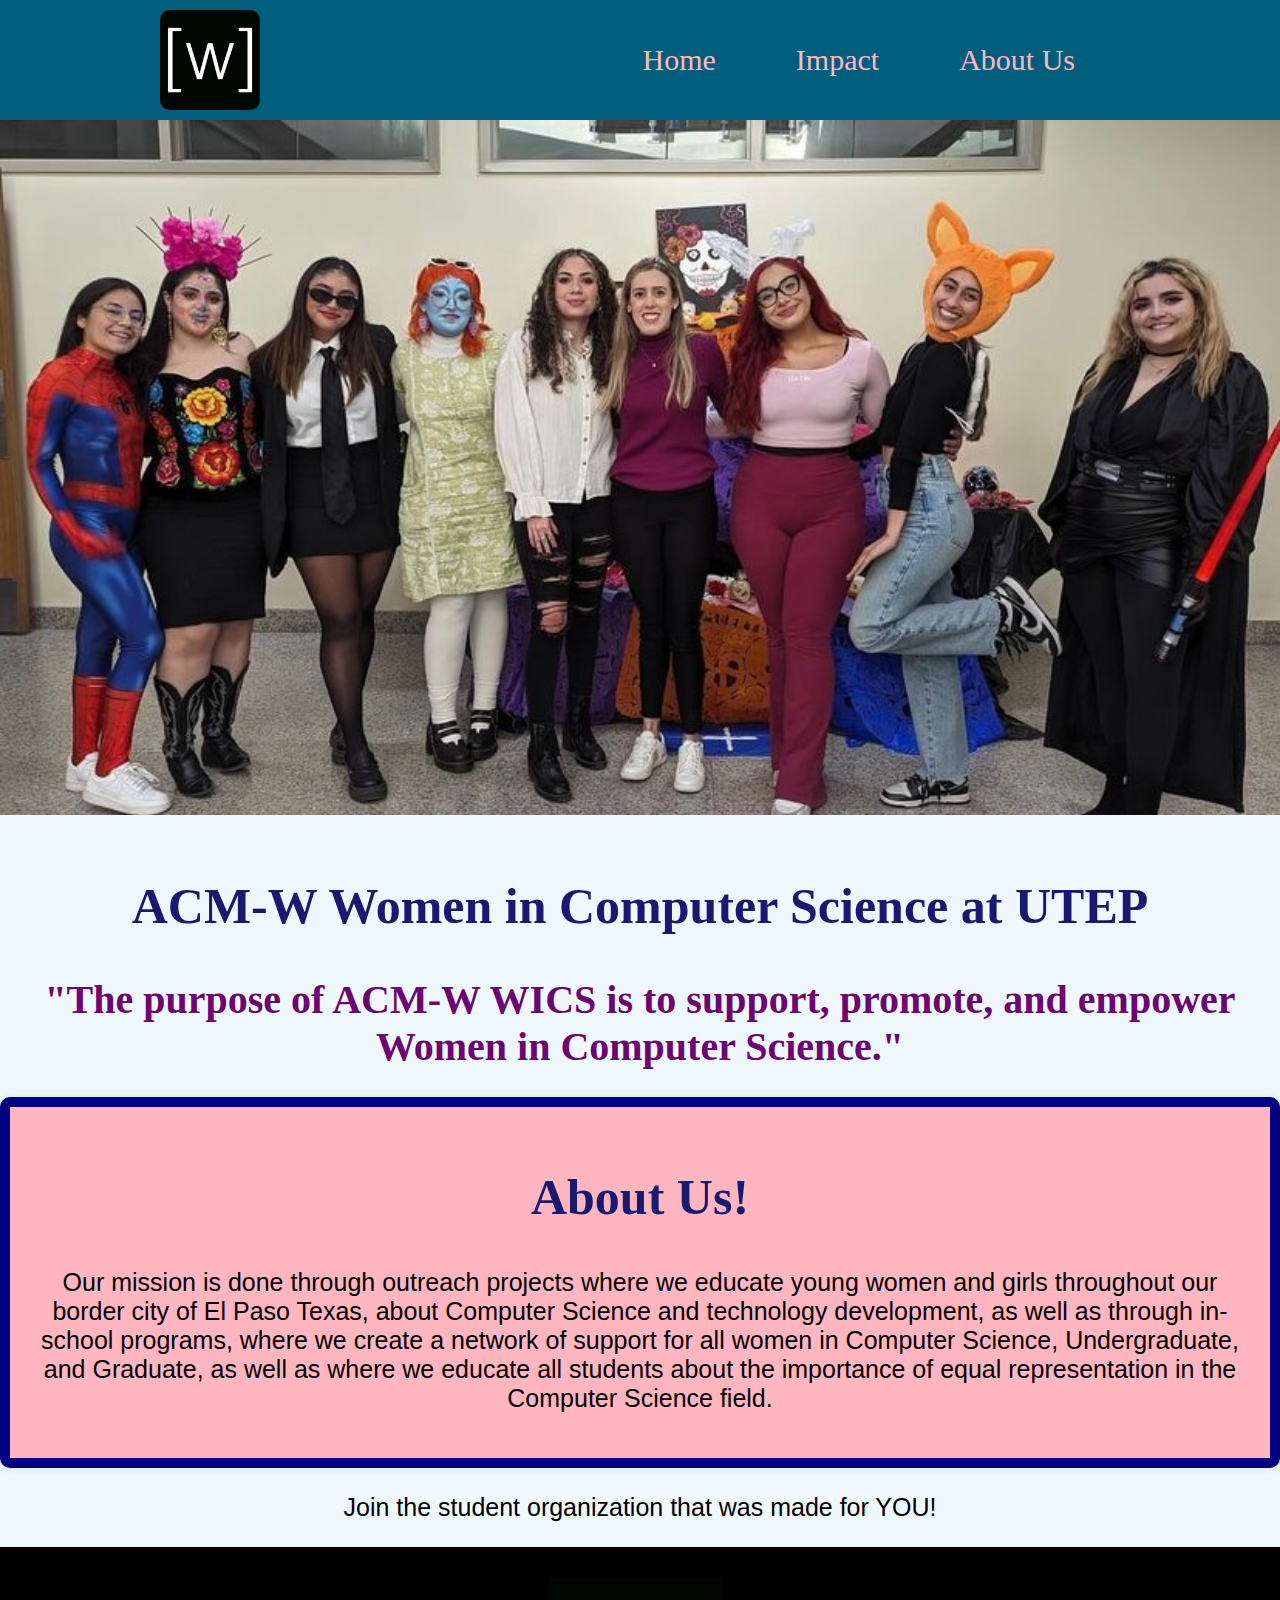
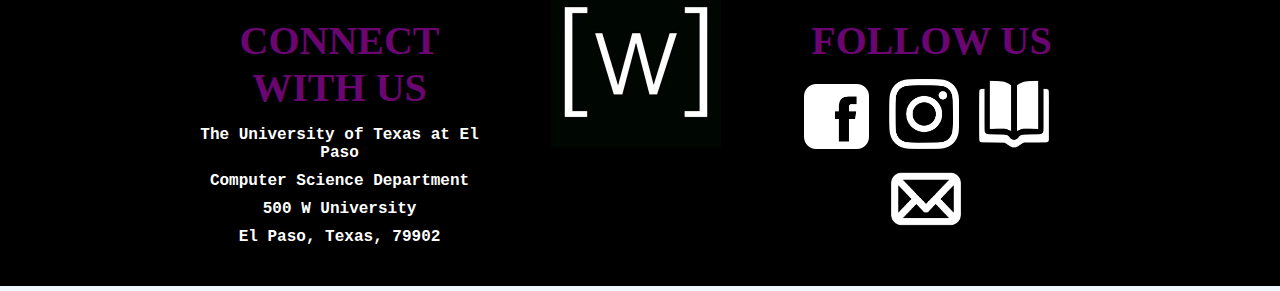
==== commit b7c41d70: "Update index.html" ====
--- a/index.html
+++ b/index.html
@@ -9,7 +9,7 @@
 
   
 
-  <div class="navbar">
+  <div class="navbar"> <!-- make the users avaible to click logo and be taked to home (index) -->
     <img src="ACMW Square.jpeg" alt="Logo">
     <ul>
         <li><a href="index.html">Home</a></li>
@@ -20,7 +20,7 @@
   </div>
 
 
-  <div class="header-container">
+  <div class="header-container"> <!-- mofify so it can be slide pictures -->
       <div class="header-img">
         <img src="WiCS.jpg" alt="Image 1" />
         <img src="women.jpg" alt="Image 2" />
@@ -47,6 +47,9 @@
     
 
      <p>Join the student organization that was made for YOU!</p>
+
+
+	<!-- implement javascript animation -->
     
 	
 	
